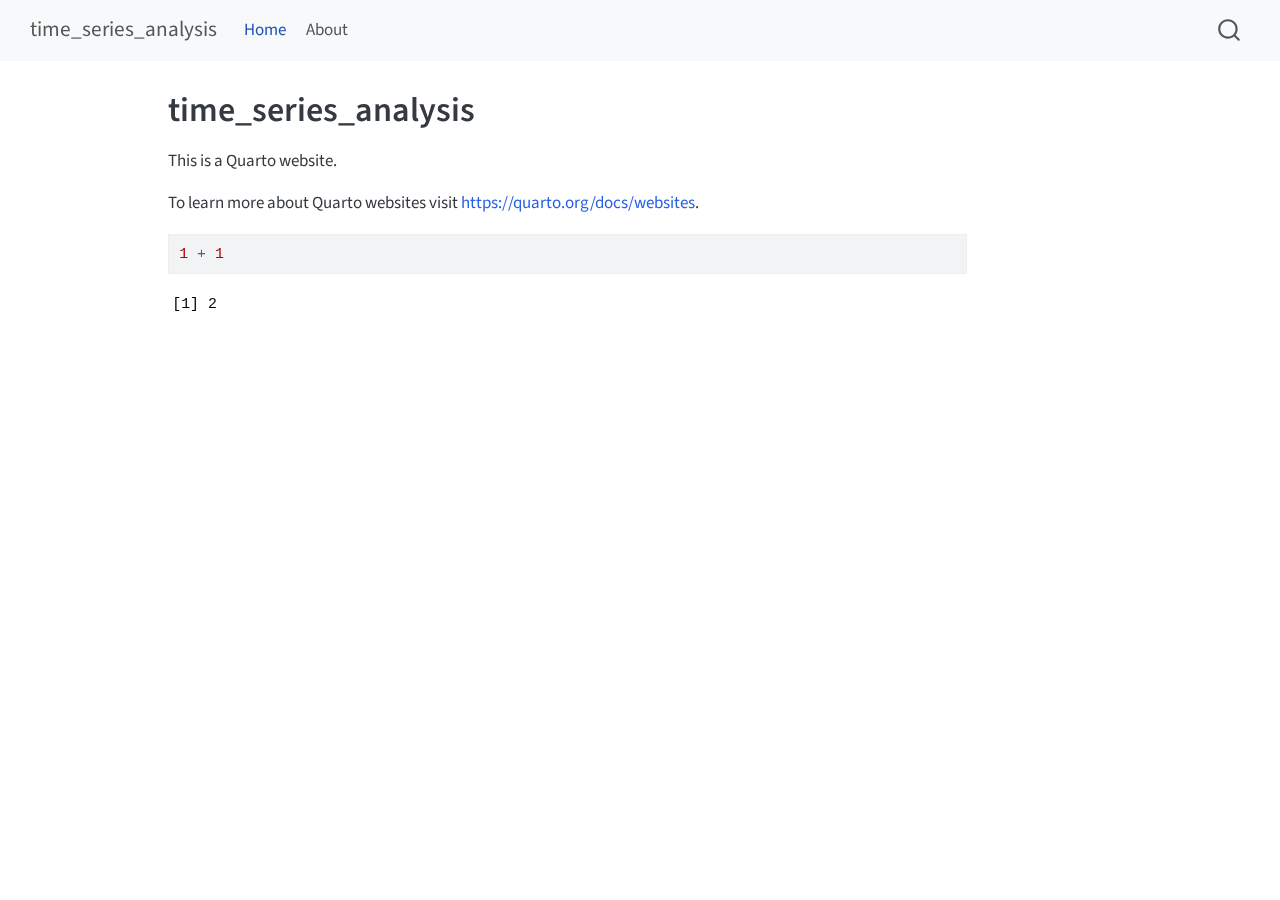
==== docs/index.html @ fefc2289 "publish to docs/" ====
<!DOCTYPE html>
<html xmlns="http://www.w3.org/1999/xhtml" lang="en" xml:lang="en"><head>

<meta charset="utf-8">
<meta name="generator" content="quarto-1.6.33">

<meta name="viewport" content="width=device-width, initial-scale=1.0, user-scalable=yes">


<title>time_series_analysis</title>
<style>
code{white-space: pre-wrap;}
span.smallcaps{font-variant: small-caps;}
div.columns{display: flex; gap: min(4vw, 1.5em);}
div.column{flex: auto; overflow-x: auto;}
div.hanging-indent{margin-left: 1.5em; text-indent: -1.5em;}
ul.task-list{list-style: none;}
ul.task-list li input[type="checkbox"] {
  width: 0.8em;
  margin: 0 0.8em 0.2em -1em; /* quarto-specific, see https://github.com/quarto-dev/quarto-cli/issues/4556 */ 
  vertical-align: middle;
}
/* CSS for syntax highlighting */
pre > code.sourceCode { white-space: pre; position: relative; }
pre > code.sourceCode > span { line-height: 1.25; }
pre > code.sourceCode > span:empty { height: 1.2em; }
.sourceCode { overflow: visible; }
code.sourceCode > span { color: inherit; text-decoration: inherit; }
div.sourceCode { margin: 1em 0; }
pre.sourceCode { margin: 0; }
@media screen {
div.sourceCode { overflow: auto; }
}
@media print {
pre > code.sourceCode { white-space: pre-wrap; }
pre > code.sourceCode > span { display: inline-block; text-indent: -5em; padding-left: 5em; }
}
pre.numberSource code
  { counter-reset: source-line 0; }
pre.numberSource code > span
  { position: relative; left: -4em; counter-increment: source-line; }
pre.numberSource code > span > a:first-child::before
  { content: counter(source-line);
    position: relative; left: -1em; text-align: right; vertical-align: baseline;
    border: none; display: inline-block;
    -webkit-touch-callout: none; -webkit-user-select: none;
    -khtml-user-select: none; -moz-user-select: none;
    -ms-user-select: none; user-select: none;
    padding: 0 4px; width: 4em;
  }
pre.numberSource { margin-left: 3em;  padding-left: 4px; }
div.sourceCode
  {   }
@media screen {
pre > code.sourceCode > span > a:first-child::before { text-decoration: underline; }
}
</style>


<script src="site_libs/quarto-nav/quarto-nav.js"></script>
<script src="site_libs/quarto-nav/headroom.min.js"></script>
<script src="site_libs/clipboard/clipboard.min.js"></script>
<script src="site_libs/quarto-search/autocomplete.umd.js"></script>
<script src="site_libs/quarto-search/fuse.min.js"></script>
<script src="site_libs/quarto-search/quarto-search.js"></script>
<meta name="quarto:offset" content="./">
<script src="site_libs/quarto-html/quarto.js"></script>
<script src="site_libs/quarto-html/popper.min.js"></script>
<script src="site_libs/quarto-html/tippy.umd.min.js"></script>
<script src="site_libs/quarto-html/anchor.min.js"></script>
<link href="site_libs/quarto-html/tippy.css" rel="stylesheet">
<link href="site_libs/quarto-html/quarto-syntax-highlighting-07ba0ad10f5680c660e360ac31d2f3b6.css" rel="stylesheet" id="quarto-text-highlighting-styles">
<script src="site_libs/bootstrap/bootstrap.min.js"></script>
<link href="site_libs/bootstrap/bootstrap-icons.css" rel="stylesheet">
<link href="site_libs/bootstrap/bootstrap-6a61ebc4ec1471cb2bfd4442200c015d.min.css" rel="stylesheet" append-hash="true" id="quarto-bootstrap" data-mode="light">
<script id="quarto-search-options" type="application/json">{
  "location": "navbar",
  "copy-button": false,
  "collapse-after": 3,
  "panel-placement": "end",
  "type": "overlay",
  "limit": 50,
  "keyboard-shortcut": [
    "f",
    "/",
    "s"
  ],
  "show-item-context": false,
  "language": {
    "search-no-results-text": "No results",
    "search-matching-documents-text": "matching documents",
    "search-copy-link-title": "Copy link to search",
    "search-hide-matches-text": "Hide additional matches",
    "search-more-match-text": "more match in this document",
    "search-more-matches-text": "more matches in this document",
    "search-clear-button-title": "Clear",
    "search-text-placeholder": "",
    "search-detached-cancel-button-title": "Cancel",
    "search-submit-button-title": "Submit",
    "search-label": "Search"
  }
}</script>


<link rel="stylesheet" href="styles.css">
</head>

<body class="nav-fixed">

<div id="quarto-search-results"></div>
  <header id="quarto-header" class="headroom fixed-top">
    <nav class="navbar navbar-expand-lg " data-bs-theme="dark">
      <div class="navbar-container container-fluid">
      <div class="navbar-brand-container mx-auto">
    <a class="navbar-brand" href="./index.html">
    <span class="navbar-title">time_series_analysis</span>
    </a>
  </div>
            <div id="quarto-search" class="" title="Search"></div>
          <button class="navbar-toggler" type="button" data-bs-toggle="collapse" data-bs-target="#navbarCollapse" aria-controls="navbarCollapse" role="menu" aria-expanded="false" aria-label="Toggle navigation" onclick="if (window.quartoToggleHeadroom) { window.quartoToggleHeadroom(); }">
  <span class="navbar-toggler-icon"></span>
</button>
          <div class="collapse navbar-collapse" id="navbarCollapse">
            <ul class="navbar-nav navbar-nav-scroll me-auto">
  <li class="nav-item">
    <a class="nav-link active" href="./index.html" aria-current="page"> 
<span class="menu-text">Home</span></a>
  </li>  
  <li class="nav-item">
    <a class="nav-link" href="./about.html"> 
<span class="menu-text">About</span></a>
  </li>  
</ul>
          </div> <!-- /navcollapse -->
            <div class="quarto-navbar-tools">
</div>
      </div> <!-- /container-fluid -->
    </nav>
</header>
<!-- content -->
<div id="quarto-content" class="quarto-container page-columns page-rows-contents page-layout-article page-navbar">
<!-- sidebar -->
<!-- margin-sidebar -->
    <div id="quarto-margin-sidebar" class="sidebar margin-sidebar zindex-bottom">
        
    </div>
<!-- main -->
<main class="content" id="quarto-document-content">

<header id="title-block-header" class="quarto-title-block default">
<div class="quarto-title">
<h1 class="title">time_series_analysis</h1>
</div>



<div class="quarto-title-meta">

    
  
    
  </div>
  


</header>


<p>This is a Quarto website.</p>
<p>To learn more about Quarto websites visit <a href="https://quarto.org/docs/websites" class="uri">https://quarto.org/docs/websites</a>.</p>
<div class="cell">
<div class="sourceCode cell-code" id="cb1"><pre class="sourceCode r code-with-copy"><code class="sourceCode r"><span id="cb1-1"><a href="#cb1-1" aria-hidden="true" tabindex="-1"></a><span class="dv">1</span> <span class="sc">+</span> <span class="dv">1</span></span></code><button title="Copy to Clipboard" class="code-copy-button"><i class="bi"></i></button></pre></div>
<div class="cell-output cell-output-stdout">
<pre><code>[1] 2</code></pre>
</div>
</div>



</main> <!-- /main -->
<script id="quarto-html-after-body" type="application/javascript">
window.document.addEventListener("DOMContentLoaded", function (event) {
  const toggleBodyColorMode = (bsSheetEl) => {
    const mode = bsSheetEl.getAttribute("data-mode");
    const bodyEl = window.document.querySelector("body");
    if (mode === "dark") {
      bodyEl.classList.add("quarto-dark");
      bodyEl.classList.remove("quarto-light");
    } else {
      bodyEl.classList.add("quarto-light");
      bodyEl.classList.remove("quarto-dark");
    }
  }
  const toggleBodyColorPrimary = () => {
    const bsSheetEl = window.document.querySelector("link#quarto-bootstrap");
    if (bsSheetEl) {
      toggleBodyColorMode(bsSheetEl);
    }
  }
  toggleBodyColorPrimary();  
  const icon = "";
  const anchorJS = new window.AnchorJS();
  anchorJS.options = {
    placement: 'right',
    icon: icon
  };
  anchorJS.add('.anchored');
  const isCodeAnnotation = (el) => {
    for (const clz of el.classList) {
      if (clz.startsWith('code-annotation-')) {                     
        return true;
      }
    }
    return false;
  }
  const onCopySuccess = function(e) {
    // button target
    const button = e.trigger;
    // don't keep focus
    button.blur();
    // flash "checked"
    button.classList.add('code-copy-button-checked');
    var currentTitle = button.getAttribute("title");
    button.setAttribute("title", "Copied!");
    let tooltip;
    if (window.bootstrap) {
      button.setAttribute("data-bs-toggle", "tooltip");
      button.setAttribute("data-bs-placement", "left");
      button.setAttribute("data-bs-title", "Copied!");
      tooltip = new bootstrap.Tooltip(button, 
        { trigger: "manual", 
          customClass: "code-copy-button-tooltip",
          offset: [0, -8]});
      tooltip.show();    
    }
    setTimeout(function() {
      if (tooltip) {
        tooltip.hide();
        button.removeAttribute("data-bs-title");
        button.removeAttribute("data-bs-toggle");
        button.removeAttribute("data-bs-placement");
      }
      button.setAttribute("title", currentTitle);
      button.classList.remove('code-copy-button-checked');
    }, 1000);
    // clear code selection
    e.clearSelection();
  }
  const getTextToCopy = function(trigger) {
      const codeEl = trigger.previousElementSibling.cloneNode(true);
      for (const childEl of codeEl.children) {
        if (isCodeAnnotation(childEl)) {
          childEl.remove();
        }
      }
      return codeEl.innerText;
  }
  const clipboard = new window.ClipboardJS('.code-copy-button:not([data-in-quarto-modal])', {
    text: getTextToCopy
  });
  clipboard.on('success', onCopySuccess);
  if (window.document.getElementById('quarto-embedded-source-code-modal')) {
    // For code content inside modals, clipBoardJS needs to be initialized with a container option
    // TODO: Check when it could be a function (https://github.com/zenorocha/clipboard.js/issues/860)
    const clipboardModal = new window.ClipboardJS('.code-copy-button[data-in-quarto-modal]', {
      text: getTextToCopy,
      container: window.document.getElementById('quarto-embedded-source-code-modal')
    });
    clipboardModal.on('success', onCopySuccess);
  }
    var localhostRegex = new RegExp(/^(?:http|https):\/\/localhost\:?[0-9]*\//);
    var mailtoRegex = new RegExp(/^mailto:/);
      var filterRegex = new RegExp('/' + window.location.host + '/');
    var isInternal = (href) => {
        return filterRegex.test(href) || localhostRegex.test(href) || mailtoRegex.test(href);
    }
    // Inspect non-navigation links and adorn them if external
 	var links = window.document.querySelectorAll('a[href]:not(.nav-link):not(.navbar-brand):not(.toc-action):not(.sidebar-link):not(.sidebar-item-toggle):not(.pagination-link):not(.no-external):not([aria-hidden]):not(.dropdown-item):not(.quarto-navigation-tool):not(.about-link)');
    for (var i=0; i<links.length; i++) {
      const link = links[i];
      if (!isInternal(link.href)) {
        // undo the damage that might have been done by quarto-nav.js in the case of
        // links that we want to consider external
        if (link.dataset.originalHref !== undefined) {
          link.href = link.dataset.originalHref;
        }
      }
    }
  function tippyHover(el, contentFn, onTriggerFn, onUntriggerFn) {
    const config = {
      allowHTML: true,
      maxWidth: 500,
      delay: 100,
      arrow: false,
      appendTo: function(el) {
          return el.parentElement;
      },
      interactive: true,
      interactiveBorder: 10,
      theme: 'quarto',
      placement: 'bottom-start',
    };
    if (contentFn) {
      config.content = contentFn;
    }
    if (onTriggerFn) {
      config.onTrigger = onTriggerFn;
    }
    if (onUntriggerFn) {
      config.onUntrigger = onUntriggerFn;
    }
    window.tippy(el, config); 
  }
  const noterefs = window.document.querySelectorAll('a[role="doc-noteref"]');
  for (var i=0; i<noterefs.length; i++) {
    const ref = noterefs[i];
    tippyHover(ref, function() {
      // use id or data attribute instead here
      let href = ref.getAttribute('data-footnote-href') || ref.getAttribute('href');
      try { href = new URL(href).hash; } catch {}
      const id = href.replace(/^#\/?/, "");
      const note = window.document.getElementById(id);
      if (note) {
        return note.innerHTML;
      } else {
        return "";
      }
    });
  }
  const xrefs = window.document.querySelectorAll('a.quarto-xref');
  const processXRef = (id, note) => {
    // Strip column container classes
    const stripColumnClz = (el) => {
      el.classList.remove("page-full", "page-columns");
      if (el.children) {
        for (const child of el.children) {
          stripColumnClz(child);
        }
      }
    }
    stripColumnClz(note)
    if (id === null || id.startsWith('sec-')) {
      // Special case sections, only their first couple elements
      const container = document.createElement("div");
      if (note.children && note.children.length > 2) {
        container.appendChild(note.children[0].cloneNode(true));
        for (let i = 1; i < note.children.length; i++) {
          const child = note.children[i];
          if (child.tagName === "P" && child.innerText === "") {
            continue;
          } else {
            container.appendChild(child.cloneNode(true));
            break;
          }
        }
        if (window.Quarto?.typesetMath) {
          window.Quarto.typesetMath(container);
        }
        return container.innerHTML
      } else {
        if (window.Quarto?.typesetMath) {
          window.Quarto.typesetMath(note);
        }
        return note.innerHTML;
      }
    } else {
      // Remove any anchor links if they are present
      const anchorLink = note.querySelector('a.anchorjs-link');
      if (anchorLink) {
        anchorLink.remove();
      }
      if (window.Quarto?.typesetMath) {
        window.Quarto.typesetMath(note);
      }
      // TODO in 1.5, we should make sure this works without a callout special case
      if (note.classList.contains("callout")) {
        return note.outerHTML;
      } else {
        return note.innerHTML;
      }
    }
  }
  for (var i=0; i<xrefs.length; i++) {
    const xref = xrefs[i];
    tippyHover(xref, undefined, function(instance) {
      instance.disable();
      let url = xref.getAttribute('href');
      let hash = undefined; 
      if (url.startsWith('#')) {
        hash = url;
      } else {
        try { hash = new URL(url).hash; } catch {}
      }
      if (hash) {
        const id = hash.replace(/^#\/?/, "");
        const note = window.document.getElementById(id);
        if (note !== null) {
          try {
            const html = processXRef(id, note.cloneNode(true));
            instance.setContent(html);
          } finally {
            instance.enable();
            instance.show();
          }
        } else {
          // See if we can fetch this
          fetch(url.split('#')[0])
          .then(res => res.text())
          .then(html => {
            const parser = new DOMParser();
            const htmlDoc = parser.parseFromString(html, "text/html");
            const note = htmlDoc.getElementById(id);
            if (note !== null) {
              const html = processXRef(id, note);
              instance.setContent(html);
            } 
          }).finally(() => {
            instance.enable();
            instance.show();
          });
        }
      } else {
        // See if we can fetch a full url (with no hash to target)
        // This is a special case and we should probably do some content thinning / targeting
        fetch(url)
        .then(res => res.text())
        .then(html => {
          const parser = new DOMParser();
          const htmlDoc = parser.parseFromString(html, "text/html");
          const note = htmlDoc.querySelector('main.content');
          if (note !== null) {
            // This should only happen for chapter cross references
            // (since there is no id in the URL)
            // remove the first header
            if (note.children.length > 0 && note.children[0].tagName === "HEADER") {
              note.children[0].remove();
            }
            const html = processXRef(null, note);
            instance.setContent(html);
          } 
        }).finally(() => {
          instance.enable();
          instance.show();
        });
      }
    }, function(instance) {
    });
  }
      let selectedAnnoteEl;
      const selectorForAnnotation = ( cell, annotation) => {
        let cellAttr = 'data-code-cell="' + cell + '"';
        let lineAttr = 'data-code-annotation="' +  annotation + '"';
        const selector = 'span[' + cellAttr + '][' + lineAttr + ']';
        return selector;
      }
      const selectCodeLines = (annoteEl) => {
        const doc = window.document;
        const targetCell = annoteEl.getAttribute("data-target-cell");
        const targetAnnotation = annoteEl.getAttribute("data-target-annotation");
        const annoteSpan = window.document.querySelector(selectorForAnnotation(targetCell, targetAnnotation));
        const lines = annoteSpan.getAttribute("data-code-lines").split(",");
        const lineIds = lines.map((line) => {
          return targetCell + "-" + line;
        })
        let top = null;
        let height = null;
        let parent = null;
        if (lineIds.length > 0) {
            //compute the position of the single el (top and bottom and make a div)
            const el = window.document.getElementById(lineIds[0]);
            top = el.offsetTop;
            height = el.offsetHeight;
            parent = el.parentElement.parentElement;
          if (lineIds.length > 1) {
            const lastEl = window.document.getElementById(lineIds[lineIds.length - 1]);
            const bottom = lastEl.offsetTop + lastEl.offsetHeight;
            height = bottom - top;
          }
          if (top !== null && height !== null && parent !== null) {
            // cook up a div (if necessary) and position it 
            let div = window.document.getElementById("code-annotation-line-highlight");
            if (div === null) {
              div = window.document.createElement("div");
              div.setAttribute("id", "code-annotation-line-highlight");
              div.style.position = 'absolute';
              parent.appendChild(div);
            }
            div.style.top = top - 2 + "px";
            div.style.height = height + 4 + "px";
            div.style.left = 0;
            let gutterDiv = window.document.getElementById("code-annotation-line-highlight-gutter");
            if (gutterDiv === null) {
              gutterDiv = window.document.createElement("div");
              gutterDiv.setAttribute("id", "code-annotation-line-highlight-gutter");
              gutterDiv.style.position = 'absolute';
              const codeCell = window.document.getElementById(targetCell);
              const gutter = codeCell.querySelector('.code-annotation-gutter');
              gutter.appendChild(gutterDiv);
            }
            gutterDiv.style.top = top - 2 + "px";
            gutterDiv.style.height = height + 4 + "px";
          }
          selectedAnnoteEl = annoteEl;
        }
      };
      const unselectCodeLines = () => {
        const elementsIds = ["code-annotation-line-highlight", "code-annotation-line-highlight-gutter"];
        elementsIds.forEach((elId) => {
          const div = window.document.getElementById(elId);
          if (div) {
            div.remove();
          }
        });
        selectedAnnoteEl = undefined;
      };
        // Handle positioning of the toggle
    window.addEventListener(
      "resize",
      throttle(() => {
        elRect = undefined;
        if (selectedAnnoteEl) {
          selectCodeLines(selectedAnnoteEl);
        }
      }, 10)
    );
    function throttle(fn, ms) {
    let throttle = false;
    let timer;
      return (...args) => {
        if(!throttle) { // first call gets through
            fn.apply(this, args);
            throttle = true;
        } else { // all the others get throttled
            if(timer) clearTimeout(timer); // cancel #2
            timer = setTimeout(() => {
              fn.apply(this, args);
              timer = throttle = false;
            }, ms);
        }
      };
    }
      // Attach click handler to the DT
      const annoteDls = window.document.querySelectorAll('dt[data-target-cell]');
      for (const annoteDlNode of annoteDls) {
        annoteDlNode.addEventListener('click', (event) => {
          const clickedEl = event.target;
          if (clickedEl !== selectedAnnoteEl) {
            unselectCodeLines();
            const activeEl = window.document.querySelector('dt[data-target-cell].code-annotation-active');
            if (activeEl) {
              activeEl.classList.remove('code-annotation-active');
            }
            selectCodeLines(clickedEl);
            clickedEl.classList.add('code-annotation-active');
          } else {
            // Unselect the line
            unselectCodeLines();
            clickedEl.classList.remove('code-annotation-active');
          }
        });
      }
  const findCites = (el) => {
    const parentEl = el.parentElement;
    if (parentEl) {
      const cites = parentEl.dataset.cites;
      if (cites) {
        return {
          el,
          cites: cites.split(' ')
        };
      } else {
        return findCites(el.parentElement)
      }
    } else {
      return undefined;
    }
  };
  var bibliorefs = window.document.querySelectorAll('a[role="doc-biblioref"]');
  for (var i=0; i<bibliorefs.length; i++) {
    const ref = bibliorefs[i];
    const citeInfo = findCites(ref);
    if (citeInfo) {
      tippyHover(citeInfo.el, function() {
        var popup = window.document.createElement('div');
        citeInfo.cites.forEach(function(cite) {
          var citeDiv = window.document.createElement('div');
          citeDiv.classList.add('hanging-indent');
          citeDiv.classList.add('csl-entry');
          var biblioDiv = window.document.getElementById('ref-' + cite);
          if (biblioDiv) {
            citeDiv.innerHTML = biblioDiv.innerHTML;
          }
          popup.appendChild(citeDiv);
        });
        return popup.innerHTML;
      });
    }
  }
});
</script>
</div> <!-- /content -->




</body></html>
---- docs/site_libs/quarto-html/tippy.css ----
.tippy-box[data-animation=fade][data-state=hidden]{opacity:0}[data-tippy-root]{max-width:calc(100vw - 10px)}.tippy-box{position:relative;background-color:#333;color:#fff;border-radius:4px;font-size:14px;line-height:1.4;white-space:normal;outline:0;transition-property:transform,visibility,opacity}.tippy-box[data-placement^=top]>.tippy-arrow{bottom:0}.tippy-box[data-placement^=top]>.tippy-arrow:before{bottom:-7px;left:0;border-width:8px 8px 0;border-top-color:initial;transform-origin:center top}.tippy-box[data-placement^=bottom]>.tippy-arrow{top:0}.tippy-box[data-placement^=bottom]>.tippy-arrow:before{top:-7px;left:0;border-width:0 8px 8px;border-bottom-color:initial;transform-origin:center bottom}.tippy-box[data-placement^=left]>.tippy-arrow{right:0}.tippy-box[data-placement^=left]>.tippy-arrow:before{border-width:8px 0 8px 8px;border-left-color:initial;right:-7px;transform-origin:center left}.tippy-box[data-placement^=right]>.tippy-arrow{left:0}.tippy-box[data-placement^=right]>.tippy-arrow:before{left:-7px;border-width:8px 8px 8px 0;border-right-color:initial;transform-origin:center right}.tippy-box[data-inertia][data-state=visible]{transition-timing-function:cubic-bezier(.54,1.5,.38,1.11)}.tippy-arrow{width:16px;height:16px;color:#333}.tippy-arrow:before{content:"";position:absolute;border-color:transparent;border-style:solid}.tippy-content{position:relative;padding:5px 9px;z-index:1}
---- docs/site_libs/quarto-html/quarto-syntax-highlighting-07ba0ad10f5680c660e360ac31d2f3b6.css ----
/* quarto syntax highlight colors */
:root {
  --quarto-hl-ot-color: #003B4F;
  --quarto-hl-at-color: #657422;
  --quarto-hl-ss-color: #20794D;
  --quarto-hl-an-color: #5E5E5E;
  --quarto-hl-fu-color: #4758AB;
  --quarto-hl-st-color: #20794D;
  --quarto-hl-cf-color: #003B4F;
  --quarto-hl-op-color: #5E5E5E;
  --quarto-hl-er-color: #AD0000;
  --quarto-hl-bn-color: #AD0000;
  --quarto-hl-al-color: #AD0000;
  --quarto-hl-va-color: #111111;
  --quarto-hl-bu-color: inherit;
  --quarto-hl-ex-color: inherit;
  --quarto-hl-pp-color: #AD0000;
  --quarto-hl-in-color: #5E5E5E;
  --quarto-hl-vs-color: #20794D;
  --quarto-hl-wa-color: #5E5E5E;
  --quarto-hl-do-color: #5E5E5E;
  --quarto-hl-im-color: #00769E;
  --quarto-hl-ch-color: #20794D;
  --quarto-hl-dt-color: #AD0000;
  --quarto-hl-fl-color: #AD0000;
  --quarto-hl-co-color: #5E5E5E;
  --quarto-hl-cv-color: #5E5E5E;
  --quarto-hl-cn-color: #8f5902;
  --quarto-hl-sc-color: #5E5E5E;
  --quarto-hl-dv-color: #AD0000;
  --quarto-hl-kw-color: #003B4F;
}

/* other quarto variables */
:root {
  --quarto-font-monospace: SFMono-Regular, Menlo, Monaco, Consolas, "Liberation Mono", "Courier New", monospace;
}

pre > code.sourceCode > span {
  color: #003B4F;
}

code span {
  color: #003B4F;
}

code.sourceCode > span {
  color: #003B4F;
}

div.sourceCode,
div.sourceCode pre.sourceCode {
  color: #003B4F;
}

code span.ot {
  color: #003B4F;
  font-style: inherit;
}

code span.at {
  color: #657422;
  font-style: inherit;
}

code span.ss {
  color: #20794D;
  font-style: inherit;
}

code span.an {
  color: #5E5E5E;
  font-style: inherit;
}

code span.fu {
  color: #4758AB;
  font-style: inherit;
}

code span.st {
  color: #20794D;
  font-style: inherit;
}

code span.cf {
  color: #003B4F;
  font-weight: bold;
  font-style: inherit;
}

code span.op {
  color: #5E5E5E;
  font-style: inherit;
}

code span.er {
  color: #AD0000;
  font-style: inherit;
}

code span.bn {
  color: #AD0000;
  font-style: inherit;
}

code span.al {
  color: #AD0000;
  font-style: inherit;
}

code span.va {
  color: #111111;
  font-style: inherit;
}

code span.bu {
  font-style: inherit;
}

code span.ex {
  font-style: inherit;
}

code span.pp {
  color: #AD0000;
  font-style: inherit;
}

code span.in {
  color: #5E5E5E;
  font-style: inherit;
}

code span.vs {
  color: #20794D;
  font-style: inherit;
}

code span.wa {
  color: #5E5E5E;
  font-style: italic;
}

code span.do {
  color: #5E5E5E;
  font-style: italic;
}

code span.im {
  color: #00769E;
  font-style: inherit;
}

code span.ch {
  color: #20794D;
  font-style: inherit;
}

code span.dt {
  color: #AD0000;
  font-style: inherit;
}

code span.fl {
  color: #AD0000;
  font-style: inherit;
}

code span.co {
  color: #5E5E5E;
  font-style: inherit;
}

code span.cv {
  color: #5E5E5E;
  font-style: italic;
}

code span.cn {
  color: #8f5902;
  font-style: inherit;
}

code span.sc {
  color: #5E5E5E;
  font-style: inherit;
}

code span.dv {
  color: #AD0000;
  font-style: inherit;
}

code span.kw {
  color: #003B4F;
  font-weight: bold;
  font-style: inherit;
}

.prevent-inlining {
  content: "</";
}

/*# sourceMappingURL=59aff86612b78cc2e8585904e2f27617.css.map */
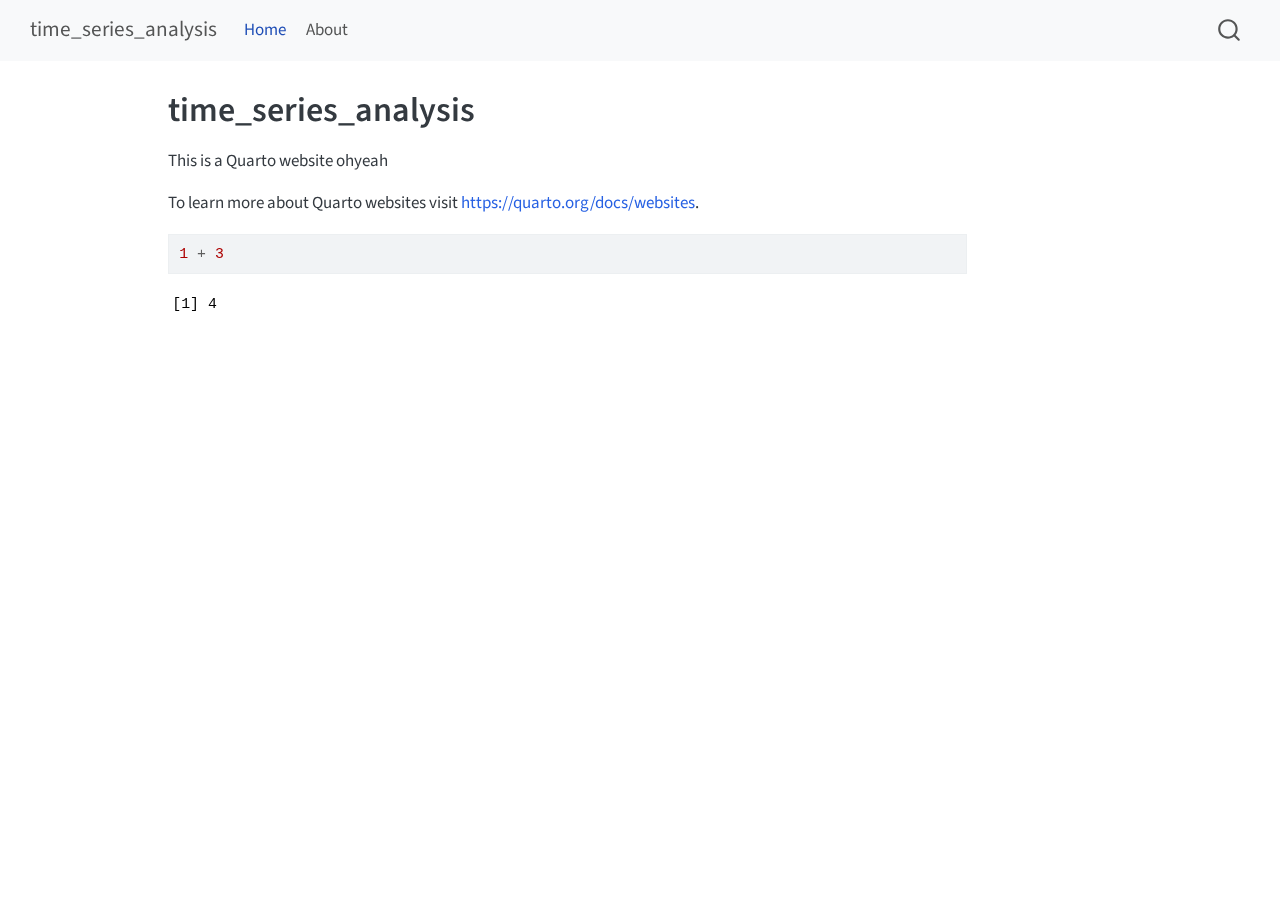
==== commit 27690b62: "publish to docs2/" ====
--- a/docs/index.html
+++ b/docs/index.html
@@ -166,12 +166,12 @@
 </header>
 
 
-<p>This is a Quarto website.</p>
+<p>This is a Quarto website ohyeah</p>
 <p>To learn more about Quarto websites visit <a href="https://quarto.org/docs/websites" class="uri">https://quarto.org/docs/websites</a>.</p>
 <div class="cell">
-<div class="sourceCode cell-code" id="cb1"><pre class="sourceCode r code-with-copy"><code class="sourceCode r"><span id="cb1-1"><a href="#cb1-1" aria-hidden="true" tabindex="-1"></a><span class="dv">1</span> <span class="sc">+</span> <span class="dv">1</span></span></code><button title="Copy to Clipboard" class="code-copy-button"><i class="bi"></i></button></pre></div>
+<div class="sourceCode cell-code" id="cb1"><pre class="sourceCode r code-with-copy"><code class="sourceCode r"><span id="cb1-1"><a href="#cb1-1" aria-hidden="true" tabindex="-1"></a><span class="dv">1</span> <span class="sc">+</span> <span class="dv">3</span></span></code><button title="Copy to Clipboard" class="code-copy-button"><i class="bi"></i></button></pre></div>
 <div class="cell-output cell-output-stdout">
-<pre><code>[1] 2</code></pre>
+<pre><code>[1] 4</code></pre>
 </div>
 </div>
 
